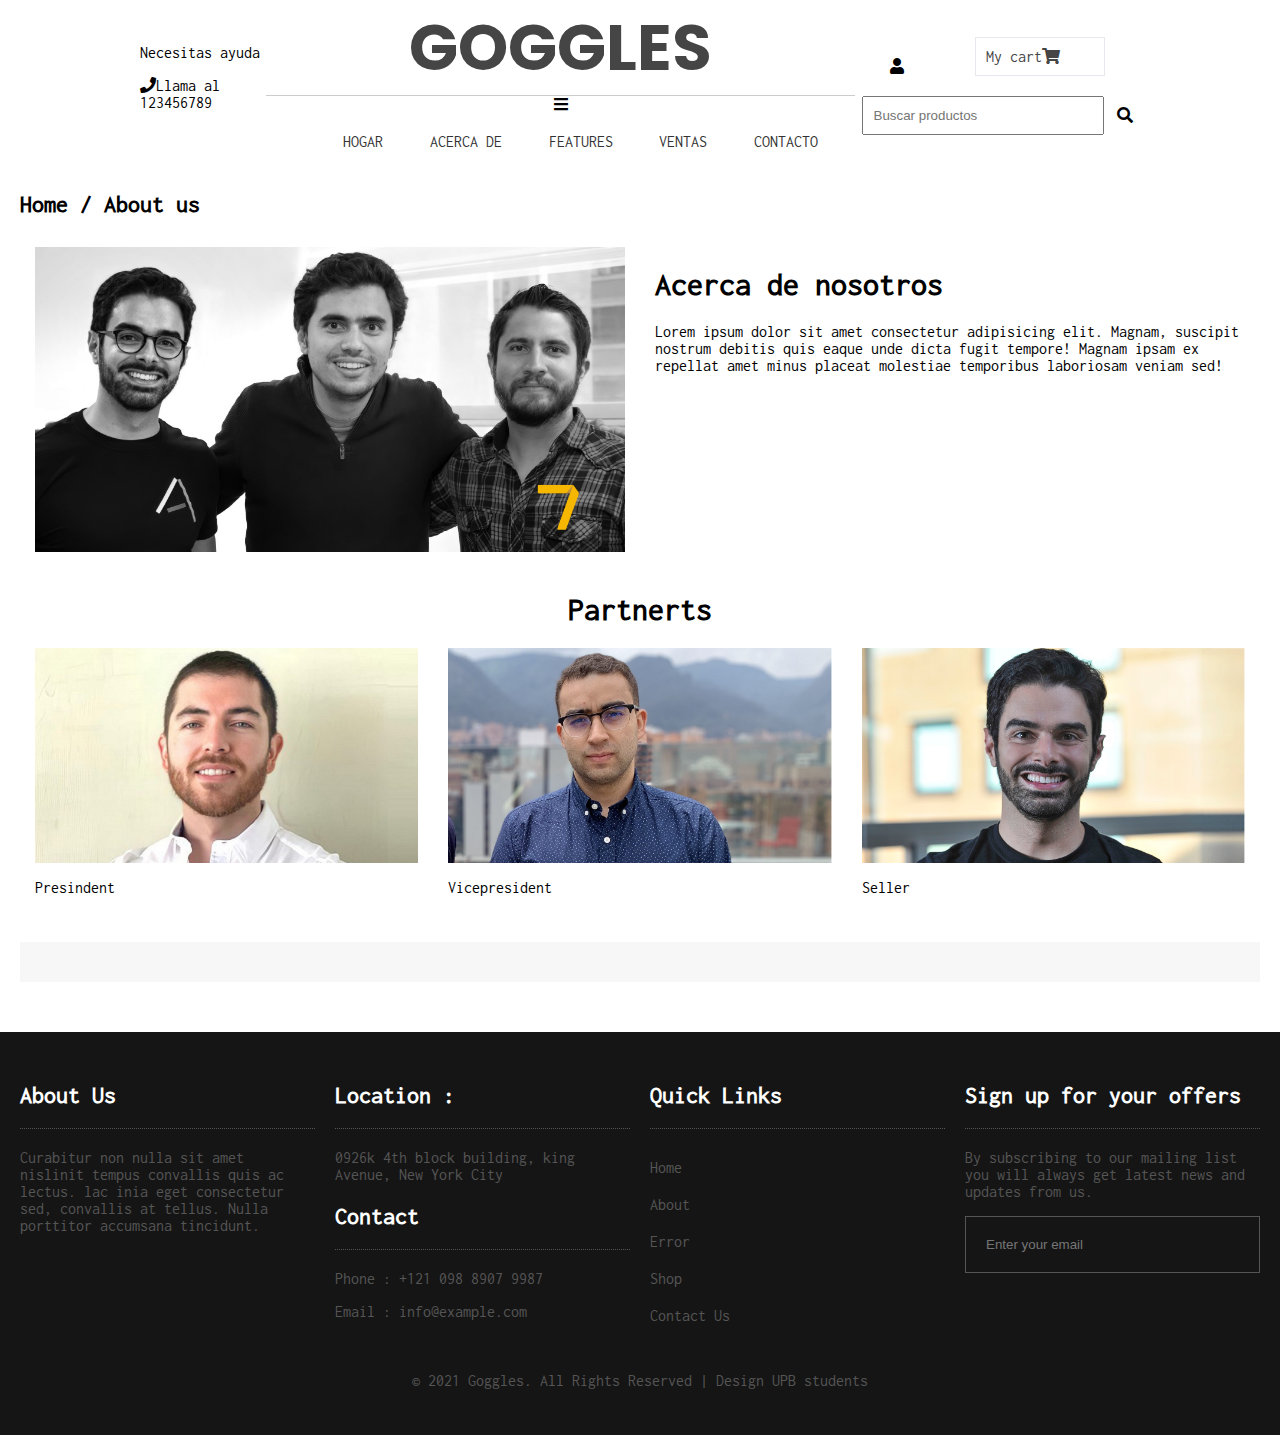
==== aboutus.html @ 21496288 "add aboutus" ====
<!DOCTYPE html>
<html lang="en">

<head>
  <meta charset="UTF-8">
  <meta http-equiv="X-UA-Compatible" content="IE=edge">
  <meta name="viewport" content="width=device-width, initial-scale=1.0">
  <title>Tienda Online</title>
  <link rel="stylesheet" href="css/estilos.css">
  <link rel="stylesheet" href="https://cdnjs.cloudflare.com/ajax/libs/font-awesome/5.15.2/css/all.min.css">
  <!--Link iconos usados-->
  <link rel="icon" type="image/png" href="img/img_shop2.jpg">
</head>

<body>
  <header class="main-header">
    <!--Etiqueta parte superior-->
    <div class="container container--flex">
      <div class="main-header--container">
        <!--Delimitar el contenido de la pagina-->
        <span class="main-header__txt">Necesitas ayuda</span>
        <!--Primer texto-->
        <p class="main-header__txt"><i class="fas fa-phone"></i>Llama al 123456789</p>
        <!--Texto numero cel-->
      </div>
      <!--Delimitar el contenido de la pagina-->
      <div class="main-header__container">
        <h1 class="main-header__title">GOGGLES</h1>
        <!--Titulo superior-->
        <span class="icon-menu fas fa-bars" id="btn-menu"></span>
        <!--icono menu-->
        <nav class="main-nav" id="main-nav">
          <ul class="menu">
            <!--5 opciones en el menu-->
            <li class="menu__item"><a href="./Index.html" class="menu__link">HOGAR</a></li>
            <li class="menu__item"><a href="" class="menu__link">ACERCA DE</a></li>
            <li class="menu__item"><a href="" class="menu__link">FEATURES</a></li>
            <li class="menu__item"><a href="" class="menu__link">VENTAS</a></li>
            <li class="menu__item"><a href="" class="menu__link">CONTACTO</a></li>
          </ul>
        </nav>
        <!--enlace navegación menu-->
      </div>
      <div class="main-header__container">
        <i class="fas fa-user"></i>
        <!--icono persona-->
        <a href="" class="main-header__btn"> My cart<i class="fas fa-shopping-cart"></i></a>
        <!--icono y texto my cart-->
        <input type="search" class="main-header__input" placeholder="Buscar productos"><i class="fas fa-search"></i>
        <!--busqueda e icono-->
      </div>
    </div>
  </header>
  <main class="main">
    <h2 class="main-title">Home / About us</h2>
    <section class="container_md">
      <div class="container__md__50">
        <img src="img/about.jpg" alt="">
      </div>
      <div class="container__md__50">
        <h1>Acerca de nosotros</h1>
        <p>Lorem ipsum dolor sit amet consectetur adipisicing elit. Magnam, suscipit nostrum debitis quis eaque unde
          dicta fugit tempore! Magnam ipsam ex repellat amet minus placeat molestiae temporibus laboriosam veniam sed!
        </p>
      </div>
    </section>
    <section class="container_md">
      <div class="container__md__100 container_center">
        <h1>Partnerts</h1>
      </div>
      <div class="container__md__33">
        <img src="img/Partners0.jpg" alt="">
        <p>Presindent</p>
      </div>
      <div class="container__md__33">
        <img src="img/Partners1.jpg" alt="">
        <p>Vicepresident</p>
      </div>
      <div class="container__md__33">
        <img src="img/Partners2.jpg" alt="">
        <p>Seller</p>
      </div>
    </section>
    <section class="container__testimonials">
    </section>
    <section class="container-editor">
    </section>
  </main>
  <footer class="main-footer">
    <!--Parte inferior de la pagina-->
    <div class="footer__section">
      <h2 class="footer__title">About Us</h2>
      <p class="footer__txt">Curabitur non nulla sit amet nislinit tempus convallis quis ac lectus. lac inia eget
        consectetur sed, convallis at tellus. Nulla porttitor accumsana tincidunt.</p>
    </div>
    <div class="footer__section">
      <h2 class="footer__title">Location :</h2>
      <p class="footer__txt">0926k 4th block building, king Avenue, New York City</p>
      <h2 class="footer__title">Contact</h2>
      <p class="footer__txt">Phone : +121 098 8907 9987</p>
      <p class="footer__txt">Email : info@example.com</p>
    </div>
    <div class="footer__section">
      <h2 class="footer__title">Quick Links</h2>
      <a href="" class="footer__link">Home</a>
      <a href="" class="footer__link">About</a>
      <a href="" class="footer__link">Error</a>
      <a href="" class="footer__link">Shop</a>
      <a href="" class="footer__link">Contact Us</a>
    </div>
    <div class="footer__section">
      <h2 class="footer__title">Sign up for your offers</h2>
      <p class="footer__txt">By subscribing to our mailing list you will always get latest news and updates from us.</p>
      <input type="email" class="footer__input" placeholder="Enter your email">
    </div>
    <p class="copy">© 2021 Goggles. All Rights Reserved | Design UPB students</p>
  </footer>
</body>

</html>
---- css/estilos.css ----
@font-face {
  font-family: "Inconsolata";
  src: url(../fonts/Inconsolata-Regular.ttf);
}

@font-face {
  font-family: "Poppins";
  src: url(../fonts/Poppins-Bold.ttf);
}

* {
  box-sizing: border-box;
}

body {
  margin: 0;
  font-family: "Inconsolata";
}

img {
  display: block;
  width: 100%;
}

.main-header {
  padding: 0 20px;
}

.main-header__title {
  text-align: center;
  font-size: 2.5em;
  /*posicion y tamaño titulo*/
  margin: 10px 0;
  color: #454546;
  font-family: "Poppins";
}

/* .main-nav {
  display: none;
} */

.main-header__container {
  display: flex;
  justify-content: space-around;
  align-items: center;
}

.icon__menu {
  font-size: 1.5em;
  border: 1px solid #454546;
  display: block;
  padding: 10px 15px;
}

.main-header__btn {
  display: block;
  padding: 10px 30px;
  color: #454546;
  border: 1px solid #e7e7ee;
  text-decoration: none;
}

.main-header__input {
  display: block;
  padding: 10px;
  width: 50%;
}

/* ESTILOS DE SLIDER */

.container-slider {
  margin: 50px 0;
  position: relative;
  overflow: hidden;
}

.slider {
  display: flex;
  width: 400%;
  height: 300px;
  margin-left: -100%;
  position: relative;
}

.slider:before {
  content: "";
  position: absolute;
  z-index: 50;
  top: 0;
  left: 0;
  width: 100%;
  background: rgba(0, 0, 0, 0.5);
  height: 100%;
}

.slider__section {
  width: 100%;
  position: relative;
}

.slider__img {
  display: block;
  width: 100%;
  height: 100%;
  object-fit: cover;
}

.slider__btn {
  position: absolute;
  width: 40px;
  height: 40px;
  background: rgba(255, 255, 255, 0.7);
  top: 50%;
  transform: translateY(-50%);
  font-size: 30px;
  font-weight: bold;
  font-family: monospace;
  text-align: center;
  border-radius: 50%;
  cursor: pointer;
  z-index: 999;
}

.slider__btn:hover {
  background: #fff;
}

.slider__btn--left {
  left: 10px;
}

.slider__btn--right {
  right: 10px;
}

.slider__content {
  position: absolute;
  top: 50%;
  left: 50%;
  color: white;
  transform: translate(-50%, -50%);
  width: 60%;
  text-align: center;
  z-index: 999;
}

.slider__title {
  font-size: 2.2em;
  margin: 0;
}

.slider__txt {
  text-align: center;
  margin: 5px 0;
}

.btn-shop {
  display: block;
  border: 1px solid #FF4E00;
  color: white;
  padding: 10px;
  text-align: center;
  text-decoration: none;
  margin: 10px auto;
  width: 150px;
}

.main {
  padding: 0 20px;
}

/* ESTILOS DE PRODUCTOS */

.container-products {
  display: grid;
  grid-template-columns: repeat(2, 1fr);
  grid-gap: 15px;
}

.product {
  border: 1px solid #ccc;
  padding: 20px;
  text-align: center;
  position: relative;
}

.product:before {
  content: "Nuevo";
  background: #FF4E00;
  padding: 10px;
  width: 60px;
  position: absolute;
  top: 20px;
  right: 10px;
  transform: rotate(-90deg);
  color: white;
}

.product__img {
  width: 100%;
  height: 120px;
  object-fit: cover;
}

.product__title {
  text-align: center;
}

.product__price {
  color: #FF4E00;
  font-weight: bold;
}

.product__icon {
  display: block;
  margin-top: 10px;
}

.product:hover .product__icon {
  color: #FF4E00;
}

.container-editor {
  margin-top: 50px;
}

.editor__item {
  height: 200px;
  position: relative;
  overflow: hidden;
}

.editor__img {
  width: 100%;
  height: 100%;
  object-fit: cover;
}

/* circulo al poner el mouse sobre las imagenes inferiores */

.editor__circle {
  width: 200px;
  height: 200px;
  border: 2px solid white;
  border-radius: 50%;
  display: flex;
  justify-content: center;
  align-items: center;
  position: absolute;
  bottom: -200px;
  right: -150px;
  color: white;
  padding: 20px;
  padding-bottom: 70px;
  padding-right: 50px;
  font-size: 1.1em;
  text-align: center;
  font-weight: bold;
  transition: all 0.5s;
}

.editor__item:hover .editor__circle {
  transform: scale(1, 2);
  bottom: -90px;
  right: -50px;
}

.editor__item:before {
  content: "";
  position: absolute;
  top: 0;
  left: 0;
  width: 100%;
  height: 100%;
  background: rgba(255, 255, 255, 0.2);
  opacity: 0;
  transition: all 0.5s;
}

.editor__item:hover:before {
  /* opacidad imagen al poner mouse sobre ella*/
  opacity: 1;
}

.container__clockDown {
  background: #F7F7F7;
  margin: 10px 0px;
  text-align: center;
  background-image: url('../img/img_shop3.jpg');
  ;
}

.container__clockDown>div {
  color: #fff;
  display: flex;
  justify-content: space-evenly;
}

.container__clockDown>div h1 {
  font-size: 60px;
}

#clockMileSeconds {
  color: #e7e7ee;
}

.container__testimonials {
  text-align: center;
  background: #F7F7F7;
  padding: 20px;
  margin: 20px 0;
}

.testimonial__txt {
  color: #777;
}

.container-tips {
  margin: 20px 0;
  text-align: center;
}

.tip i {
  font-size: 2em;
  color: #333;
  padding: 20px 0;
}

.tip .btn-shop {
  color: #333;
}

.main-footer {
  /* pintar negro la parte inferior*/
  background: #151515;
  color: white;
  padding: 30px 20px;
}

.footer__title {
  border-bottom: 1px dotted #555;
  padding-bottom: 20px;
}

.footer__txt {
  color: #555;
}

.footer__link {
  color: #555;
  text-decoration: none;
  display: block;
  padding: 10px 0;
}

.footer__input {
  background: #151515;
  width: 100%;
  display: block;
  padding: 20px;
  border: 1px solid #555;
}

.copy {
  color: #555;
}

/*Estilos para tablet*/

@media screen and (min-width:768px) {
  .slider {
    height: 400px;
  }
  .editor__item {
    height: 250px;
  }
  .container-tips {
    margin: 50px 0;
    display: grid;
    grid-template-columns: repeat(3, 1fr);
  }
}

/*Estilos para web*/

@media screen and (min-width:1024px) {
  .container {
    width: 1000px;
    margin: auto;
  }
  .icon-menu {
    display: none;
  }
  .main-header .container--flex {
    display: flex;
    align-items: center;
    justify-content: space-around;
  }
  .main-header__container {
    flex-wrap: wrap;
    align-content: flex-start;
  }
  .main-header__txt {
    width: 100%;
  }
  /* .main-header__container:nth-child(2) {
    order: -1;
    width: 25%;
  } */
  /* .main-header__container:nth-child(3) {
    width: 25%;
    padding: 0 20px; */
}

.main-header__title {
  width: 100%;
  font-size: 4em;
  margin: 0;
  border-bottom: 1px solid #ccc;
}

.main-header__link {
  margin-bottom: 20px;
}

.main-header__btn {
  width: 130px;
  padding: 10px;
  margin-bottom: 20px;
}

.main-header__input {
  width: 85%;
}

.main-nav {
  visibility: visible;
  opacity: 1;
  width: 100%;
  /* margin-top: 20px; */
}

.menu {
  position: static;
  width: 100%;
  display: flex;
  justify-content: space-evenly;
}

.menu__item {
  padding: 5px 10px;
  list-style: none;
  transition: all .25s ease-out;
}

.menu__item:hover {
  background: #333;
}

.menu__item:hover .menu__link {
  color: white;
}

.menu__link {
  text-decoration: none;
  color: #333;
}

.container-products {
  grid-template-columns: repeat(4, 1fr);
  grid-gap: 15px;
}

.product__img {
  height: 150px;
}

.container_center {
  display: flex;
  justify-content: center;
}

.container_md {
  display: flex;
  flex-wrap: wrap;
  padding: 10px 0;
  width: 100%;
}

.container__md__100 {
  padding: 0 15px;
  flex-grow: 0;
  flex-basis: 100%;
  max-width: 100%;
}

.container__md__33 {
  padding: 0 15px;
  flex-grow: 0;
  flex-basis: 33.3333%;
  max-width: 33.3333%;
}

.container__md__50 {
  flex-grow: 0;
  max-width: 50%;
  flex-basis: 50%;
  padding: 0 15px;
}

.container__testimonials {
  font-size: 1.3em;
}

.container-editor {
  display: flex;
  justify-content: space-between;
}

.editor__item {
  width: 48%;
}

.main-footer {
  display: grid;
  grid-template-columns: repeat(4, 1fr);
  grid-gap: 20px;
}

.copy {
  grid-column-start: span 4;
  text-align: center;
}

}

@media screen and (min-width:1280px) {
  .container {
    width: 1200px;
  }
  .main-header__container:nth-child(3) {
    padding-left: 60px;
  }
  .main-header__container:nth-child(2) {
    font-size: 1.3em;
  }
  .slider {
    height: 500px;
    font-size: 1.5em;
  }
}

@media screen and (min-width:1600px) {
  .container {
    width: 1500px;
  }
  .main-header__container:nth-child(3) {
    padding-left: 150px;
  }
  .main-header__container:nth-child(2) {
    font-size: 1.5em;
  }
  .slider {
    height: 600px;
  }
  .product__img {
    height: 200px;
  }
}
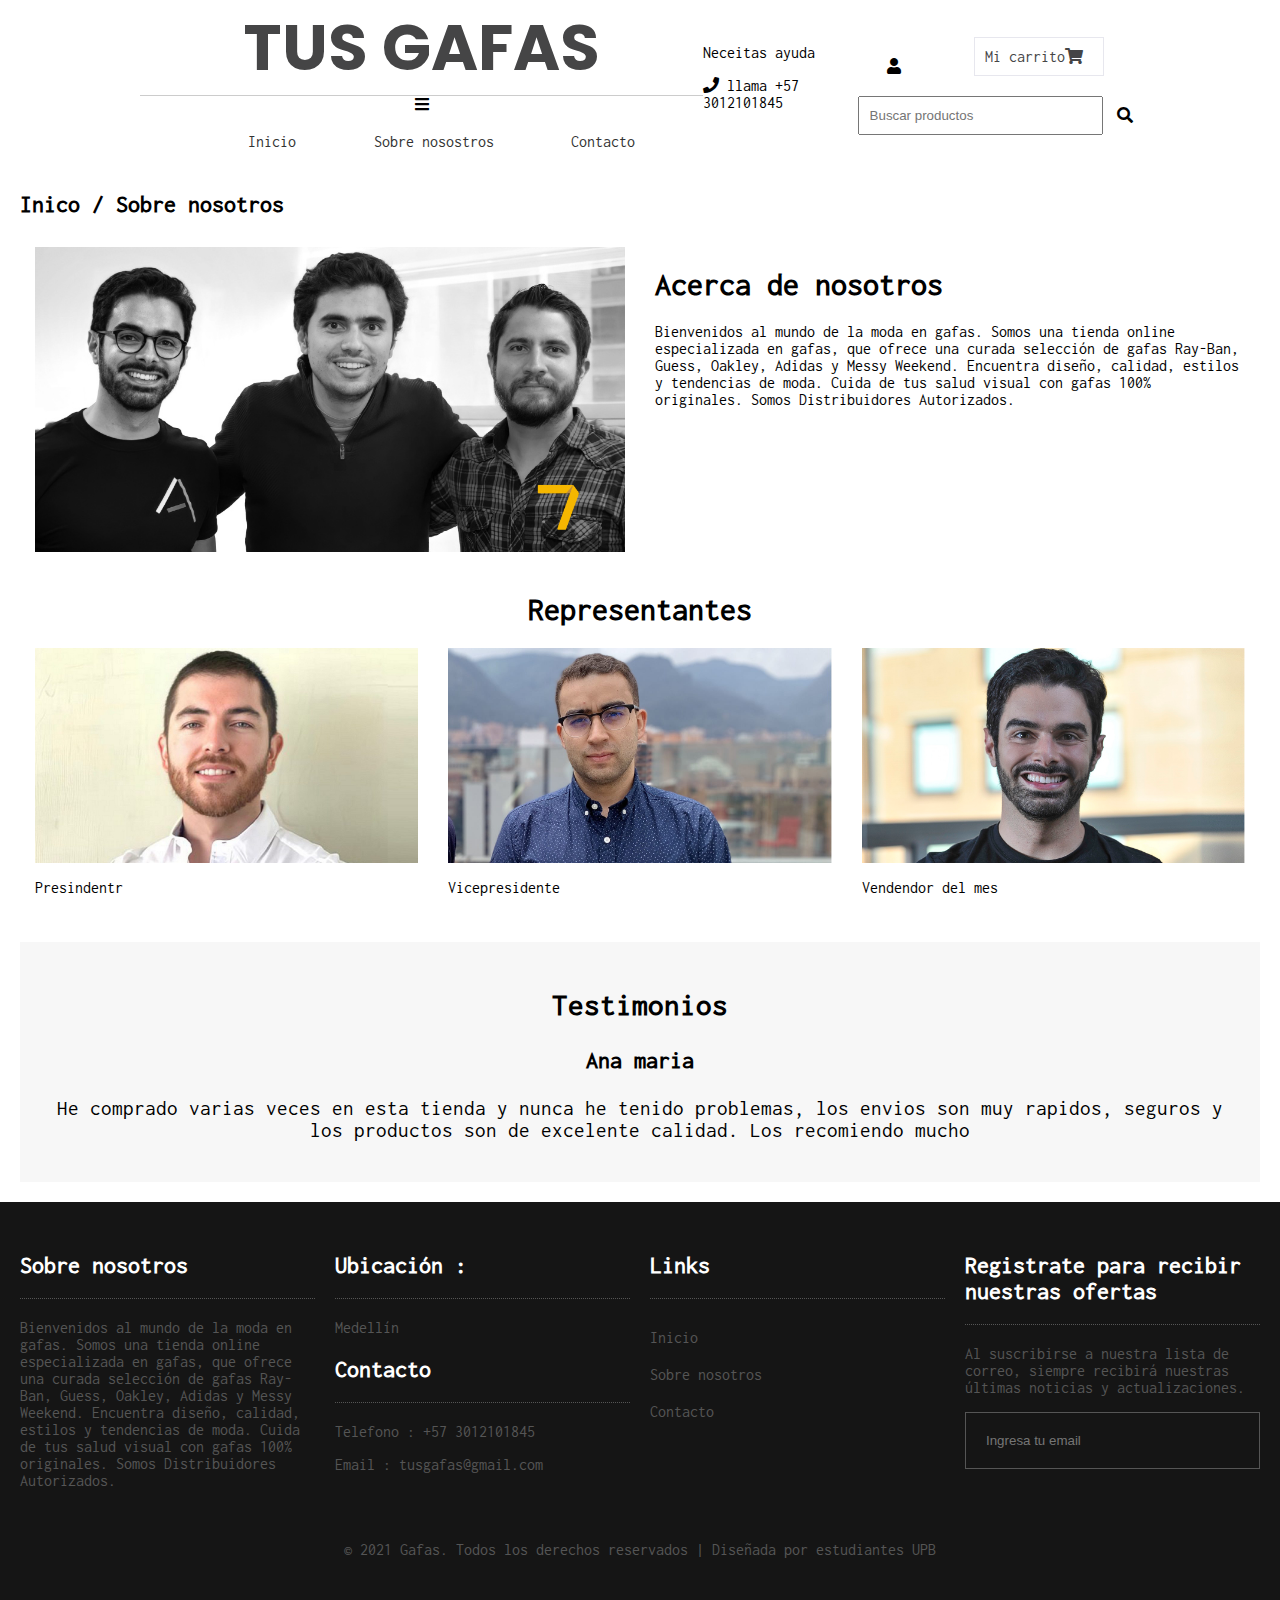
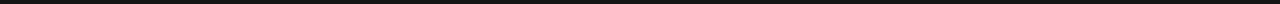
==== commit ae0c16b4: "Update aboutus.html" ====
--- a/aboutus.html
+++ b/aboutus.html
@@ -1,50 +1,50 @@
 <!DOCTYPE html>
-<html lang="en">
+<html lang="es">
 
 <head>
   <meta charset="UTF-8">
   <meta http-equiv="X-UA-Compatible" content="IE=edge">
   <meta name="viewport" content="width=device-width, initial-scale=1.0">
   <title>Tienda Online</title>
+  <!--Titulo navegador-->
   <link rel="stylesheet" href="css/estilos.css">
   <link rel="stylesheet" href="https://cdnjs.cloudflare.com/ajax/libs/font-awesome/5.15.2/css/all.min.css">
   <!--Link iconos usados-->
   <link rel="icon" type="image/png" href="img/img_shop2.jpg">
+  <!--imagen en ek titulo de la pagina superior izqueirda-->
 </head>
 
 <body>
   <header class="main-header">
     <!--Etiqueta parte superior-->
     <div class="container container--flex">
-      <div class="main-header--container">
-        <!--Delimitar el contenido de la pagina-->
-        <span class="main-header__txt">Necesitas ayuda</span>
-        <!--Primer texto-->
-        <p class="main-header__txt"><i class="fas fa-phone"></i>Llama al 123456789</p>
-        <!--Texto numero cel-->
-      </div>
       <!--Delimitar el contenido de la pagina-->
       <div class="main-header__container">
-        <h1 class="main-header__title">GOGGLES</h1>
+        <h1 class="main-header__title">TUS GAFAS</h1>
         <!--Titulo superior-->
         <span class="icon-menu fas fa-bars" id="btn-menu"></span>
         <!--icono menu-->
         <nav class="main-nav" id="main-nav">
           <ul class="menu">
             <!--5 opciones en el menu-->
-            <li class="menu__item"><a href="./Index.html" class="menu__link">HOGAR</a></li>
-            <li class="menu__item"><a href="" class="menu__link">ACERCA DE</a></li>
-            <li class="menu__item"><a href="" class="menu__link">FEATURES</a></li>
-            <li class="menu__item"><a href="" class="menu__link">VENTAS</a></li>
-            <li class="menu__item"><a href="" class="menu__link">CONTACTO</a></li>
+            <li class="menu__item"><a href="" class="menu__link">Inicio</a></li>
+            <li class="menu__item"><a href="" class="menu__link">Sobre nosostros</a></li>
+            <li class="menu__item"><a href="" class="menu__link">Contacto</a></li>
           </ul>
         </nav>
         <!--enlace navegación menu-->
       </div>
+      <div class="main-header--container">
+        <!--Delimitar el contenido de la pagina-->
+        <span class="main-header__txt">Neceitas ayuda</span>
+        <!--Primer texto-->
+        <p class="main-header__txt"><i class="fas fa-phone"></i> llama +57 3012101845</p>
+        <!--Texto numero cel-->
+      </div>
       <div class="main-header__container">
         <i class="fas fa-user"></i>
         <!--icono persona-->
-        <a href="" class="main-header__btn"> My cart<i class="fas fa-shopping-cart"></i></a>
+        <a href="" class="main-header__btn"> Mi carrito<i class="fas fa-shopping-cart"></i></a>
         <!--icono y texto my cart-->
         <input type="search" class="main-header__input" placeholder="Buscar productos"><i class="fas fa-search"></i>
         <!--busqueda e icono-->
@@ -52,69 +52,72 @@
     </div>
   </header>
   <main class="main">
-    <h2 class="main-title">Home / About us</h2>
+    <h2 class="main-title">Inico / Sobre nosotros</h2>
     <section class="container_md">
       <div class="container__md__50">
         <img src="img/about.jpg" alt="">
       </div>
       <div class="container__md__50">
         <h1>Acerca de nosotros</h1>
-        <p>Lorem ipsum dolor sit amet consectetur adipisicing elit. Magnam, suscipit nostrum debitis quis eaque unde
-          dicta fugit tempore! Magnam ipsam ex repellat amet minus placeat molestiae temporibus laboriosam veniam sed!
+        <p>Bienvenidos al mundo de la moda en gafas. Somos una tienda online especializada en gafas, que ofrece una curada selección de gafas Ray-Ban, Guess, 
+          Oakley, Adidas y Messy Weekend. Encuentra diseño, calidad, estilos y tendencias de moda. Cuida de tus salud visual con gafas 100% originales. Somos Distribuidores Autorizados.
         </p>
       </div>
     </section>
     <section class="container_md">
       <div class="container__md__100 container_center">
-        <h1>Partnerts</h1>
+        <h1>Representantes</h1>
       </div>
       <div class="container__md__33">
         <img src="img/Partners0.jpg" alt="">
-        <p>Presindent</p>
+        <p>Presindentr</p>
       </div>
       <div class="container__md__33">
         <img src="img/Partners1.jpg" alt="">
-        <p>Vicepresident</p>
+        <p>Vicepresidente</p>
       </div>
       <div class="container__md__33">
         <img src="img/Partners2.jpg" alt="">
-        <p>Seller</p>
+        <p>Vendendor del mes</p>
       </div>
     </section>
     <section class="container__testimonials">
-    </section>
-    <section class="container-editor">
+      <h2 class="section__title">Testimonios</h2>
+      <h3 class="testimonial__title">Ana maria</h3>
+      <p>
+        He comprado varias veces en esta tienda y nunca he tenido problemas, los envios son muy rapidos, seguros
+        y los productos son de excelente calidad. Los recomiendo mucho
+      </p>
     </section>
   </main>
   <footer class="main-footer">
     <!--Parte inferior de la pagina-->
     <div class="footer__section">
-      <h2 class="footer__title">About Us</h2>
-      <p class="footer__txt">Curabitur non nulla sit amet nislinit tempus convallis quis ac lectus. lac inia eget
-        consectetur sed, convallis at tellus. Nulla porttitor accumsana tincidunt.</p>
+      <h2 class="footer__title">Sobre nosotros</h2>
+      <p class="footer__txt">Bienvenidos al mundo de la moda en gafas. Somos una tienda online especializada en gafas, que ofrece una curada selección de gafas Ray-Ban, Guess, Oakley, Adidas y Messy Weekend.
+
+        Encuentra diseño, calidad, estilos y tendencias de moda. Cuida de tus salud visual con gafas 100% originales. Somos Distribuidores Autorizados.</p>
     </div>
     <div class="footer__section">
-      <h2 class="footer__title">Location :</h2>
-      <p class="footer__txt">0926k 4th block building, king Avenue, New York City</p>
-      <h2 class="footer__title">Contact</h2>
-      <p class="footer__txt">Phone : +121 098 8907 9987</p>
-      <p class="footer__txt">Email : info@example.com</p>
+      <h2 class="footer__title">Ubicación :</h2>
+      <p class="footer__txt">Medellín</p>
+      <h2 class="footer__title">Contacto</h2>
+      <p class="footer__txt">Telefono : +57 3012101845 </p>
+      <p class="footer__txt">Email : tusgafas@gmail.com</p>
     </div>
     <div class="footer__section">
-      <h2 class="footer__title">Quick Links</h2>
-      <a href="" class="footer__link">Home</a>
-      <a href="" class="footer__link">About</a>
-      <a href="" class="footer__link">Error</a>
-      <a href="" class="footer__link">Shop</a>
-      <a href="" class="footer__link">Contact Us</a>
+      <h2 class="footer__title">Links</h2>
+      <a href="" class="footer__link">Inicio</a>
+      <a href="" class="footer__link">Sobre nosotros</a>
+      <a href="" class="footer__link">Contacto</a>
     </div>
     <div class="footer__section">
-      <h2 class="footer__title">Sign up for your offers</h2>
-      <p class="footer__txt">By subscribing to our mailing list you will always get latest news and updates from us.</p>
-      <input type="email" class="footer__input" placeholder="Enter your email">
+      <h2 class="footer__title">Registrate para recibir nuestras ofertas</h2>
+      <p class="footer__txt">Al suscribirse a nuestra lista de correo, siempre recibirá nuestras últimas noticias y actualizaciones.</p>
+      <input type="email" class="footer__input" placeholder="Ingresa tu email">
     </div>
-    <p class="copy">© 2021 Goggles. All Rights Reserved | Design UPB students</p>
+    <p class="copy">© 2021 Gafas. Todos los derechos reservados | Diseñada por estudiantes UPB</p>
   </footer>
 </body>
 
-</html>+</html>
--- a/css/estilos.css
+++ b/css/estilos.css
@@ -566,4 +566,4 @@
   .product__img {
     height: 200px;
   }
-}+}
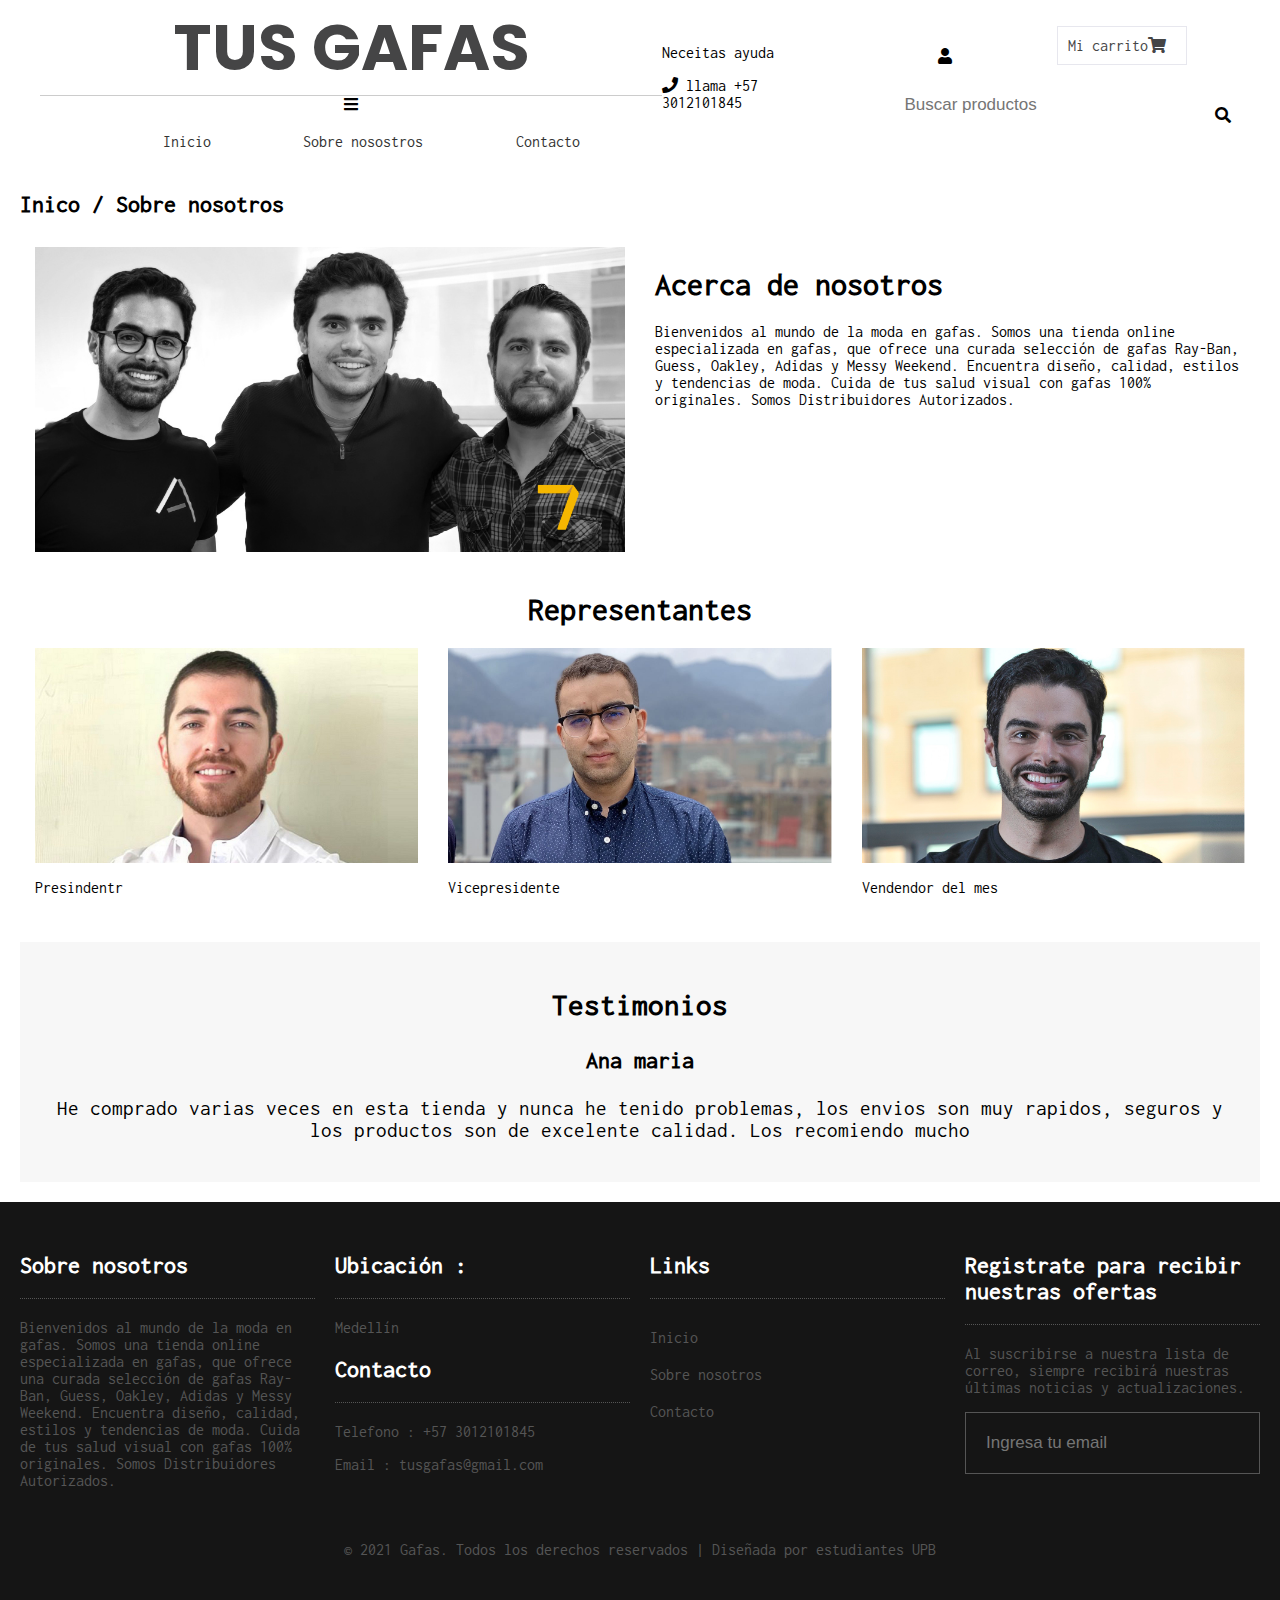
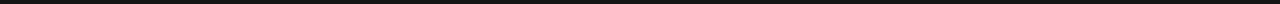
==== commit 6d9f201f: "fix links footer" ====
--- a/aboutus.html
+++ b/aboutus.html
@@ -26,10 +26,10 @@
         <!--icono menu-->
         <nav class="main-nav" id="main-nav">
           <ul class="menu">
-            <!--5 opciones en el menu-->
-            <li class="menu__item"><a href="" class="menu__link">Inicio</a></li>
-            <li class="menu__item"><a href="" class="menu__link">Sobre nosostros</a></li>
-            <li class="menu__item"><a href="" class="menu__link">Contacto</a></li>
+            <!--3 opciones en el menu-->
+            <a href="./index.html" class="menu__item"><li class="menu__link">Inicio</li></a>
+            <a href="./aboutus.html" class="menu__item"><li class="menu__link">Sobre nosostros</li></a>
+            <a href="./contact.html" class="menu__item"><li class="menu__link">Contacto</li></a>
           </ul>
         </nav>
         <!--enlace navegación menu-->
@@ -107,9 +107,9 @@
     </div>
     <div class="footer__section">
       <h2 class="footer__title">Links</h2>
-      <a href="" class="footer__link">Inicio</a>
-      <a href="" class="footer__link">Sobre nosotros</a>
-      <a href="" class="footer__link">Contacto</a>
+      <a href="./index.html" class="footer__link">Inicio</a>
+      <a href="./aboutus.html" class="footer__link">Sobre nosotros</a>
+      <a href="./contact.html" class="footer__link">Contacto</a>
     </div>
     <div class="footer__section">
       <h2 class="footer__title">Registrate para recibir nuestras ofertas</h2>
--- a/css/estilos.css
+++ b/css/estilos.css
@@ -450,6 +450,7 @@
 .menu__item {
   padding: 5px 10px;
   list-style: none;
+  text-decoration: none;
   transition: all .25s ease-out;
 }
 
@@ -462,7 +463,6 @@
 }
 
 .menu__link {
-  text-decoration: none;
   color: #333;
 }
 
@@ -532,8 +532,6 @@
   text-align: center;
 }
 
-}
-
 @media screen and (min-width:1280px) {
   .container {
     width: 1200px;
@@ -566,4 +564,56 @@
   .product__img {
     height: 200px;
   }
-}
+  /* formulario contacto*/
+
+  @media (max-width) {
+    form {
+      width: 100%;
+    }
+  }
+  /* mapa google maps*/
+}
+h5 {
+  color: #fff;
+  text-align: center;
+  margin: 0;
+  font-size: 30px;
+  margin-bottom: 20px;
+}
+iframe {
+  width: 100%;
+  height: 100%;
+  border: 10px solid #ebeeef;
+}
+
+form {
+  background: gray;
+  border-radius: 7px;
+  box-sizing: border-box;
+  max-width: 450px;
+  margin: auto;
+  padding: 10px 20px;
+}
+
+
+input, textarea {
+  width: 100%;
+  margin-bottom: 20px;
+  padding: 7px;
+  box-sizing: border-box;
+  font-size: 17px;
+  border: none;
+}
+textarea {
+  min-height: 100px;
+  max-height: 200px;
+  max-width: 100%;
+}
+#boton {
+  background: #31384a;
+  color: #fff;
+  padding: 20px;
+}
+#boton:hover {
+  cursor: pointer;
+}